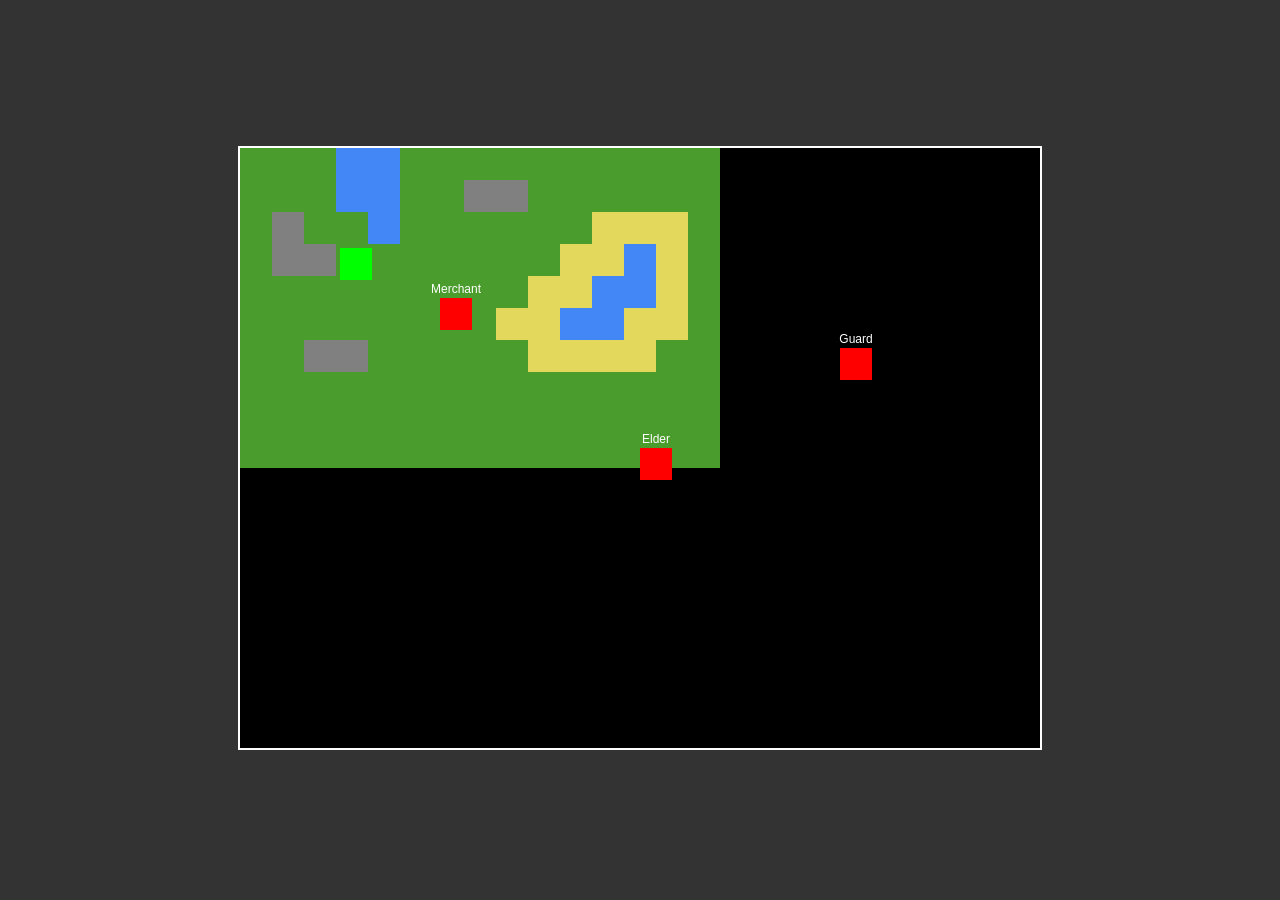
==== index.html @ fd5cf616 "Demo" ====
<!DOCTYPE html>
<html lang="en">
<head>
    <meta charset="UTF-8">
    <meta name="viewport" content="width=device-width, initial-scale=1.0">
    <title>2D RPG Game</title>
    <link rel="stylesheet" href="styles.css">
</head>
<body>
    <div class="game-container">
        <canvas id="gameCanvas"></canvas>
        <div id="dialogueBox" class="dialogue-box hidden">
            <p id="dialogueText"></p>
            <button id="dialogueButton">Continue</button>
        </div>
    </div>
    <script src="js/engine.js"></script>
    <script src="js/player.js"></script>
    <script src="js/npc.js"></script>
    <script src="js/map.js"></script>
    <script src="js/game.js"></script>
</body>
</html>
---- styles.css ----
* {
    margin: 0;
    padding: 0;
    box-sizing: border-box;
}

body {
    display: flex;
    justify-content: center;
    align-items: center;
    min-height: 100vh;
    background-color: #333;
}

.game-container {
    position: relative;
}

#gameCanvas {
    background-color: #000;
    border: 2px solid #fff;
}

.dialogue-box {
    position: absolute;
    bottom: 20px;
    left: 50%;
    transform: translateX(-50%);
    background-color: rgba(0, 0, 0, 0.8);
    color: white;
    padding: 15px;
    border-radius: 5px;
    width: 80%;
    max-width: 500px;
}

.dialogue-box p {
    margin-bottom: 10px;
    font-family: Arial, sans-serif;
}

.dialogue-box button {
    background-color: #4CAF50;
    color: white;
    border: none;
    padding: 5px 10px;
    cursor: pointer;
    border-radius: 3px;
}

.dialogue-box button:hover {
    background-color: #45a049;
}

.hidden {
    display: none;
}
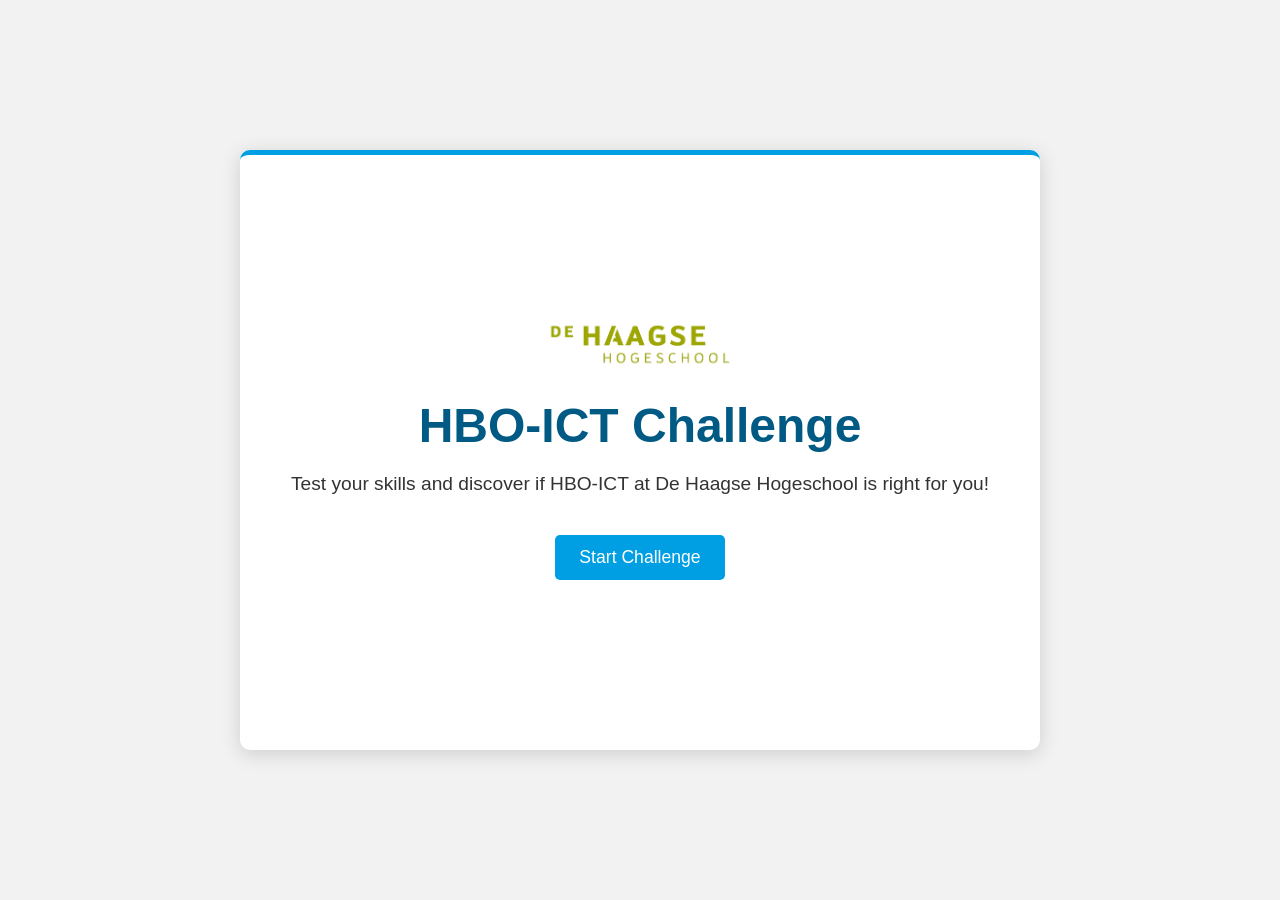
==== commit 14fd9a0d: "game" ====
--- a/index.html
+++ b/index.html
@@ -3,21 +3,56 @@
 <head>
     <meta charset="UTF-8">
     <meta name="viewport" content="width=device-width, initial-scale=1.0">
-    <title>2D RPG Game</title>
-    <link rel="stylesheet" href="styles.css">
+    <title>HBO-ICT De Haagse Hogeschool - Discover Your Path</title>
+    <link rel="stylesheet" href="css/style.css">
 </head>
 <body>
     <div class="game-container">
-        <canvas id="gameCanvas"></canvas>
-        <div id="dialogueBox" class="dialogue-box hidden">
-            <p id="dialogueText"></p>
-            <button id="dialogueButton">Continue</button>
+        <div id="main-menu" class="screen active">
+            <div class="logo-container">
+                <img src="img/download.png" class="logo">
+            </div>
+            <h1>HBO-ICT Challenge</h1>
+            <p>Test your skills and discover if HBO-ICT at De Haagse Hogeschool is right for you!</p>
+            <button id="start-button">Start Challenge</button>
+        </div>
+
+        <div id="level-select" class="screen">
+            <h2>Choose Your Challenge</h2>
+            <div class="level-buttons">
+                <button class="level-button" data-level="1">Level 1: HBO-ICT Basics</button>
+                <button class="level-button" data-level="2">Level 2: HBO-ICT Specializations</button>
+                <button class="level-button" data-level="3">Level 3: HBO-ICT Career Paths</button>
+            </div>
+            <button class="back-button">Back to Menu</button>
+        </div>
+
+        <div id="game-screen" class="screen">
+            <div id="level-title">Level 1</div>
+            <div id="question-container">
+                <div id="question-text">Question goes here</div>
+                <div id="answer-options"></div>
+            </div>
+            <div id="minigame-container"></div>
+            <div id="progress-bar">
+                <div id="progress-fill"></div>
+            </div>
+            <button class="back-button">Exit Challenge</button>
+        </div>
+
+        <div id="level-complete" class="screen">
+            <h2>Challenge Complete!</h2>
+            <div id="score-display">Score: 0</div>
+            <div id="feedback"></div>
+            <div class="cta-container">
+                <p>Want to learn more about HBO-ICT at De Haagse Hogeschool?</p>
+                <a href="https://www.dehaagsehogeschool.nl/opleidingen/hbo-bachelor/hbo-ict" target="_blank" class="cta-button">Visit HBO-ICT Website</a>
+            </div>
+            <button id="next-level-button">Next Challenge</button>
+            <button class="back-button">Challenge Select</button>
         </div>
     </div>
-    <script src="js/engine.js"></script>
-    <script src="js/player.js"></script>
-    <script src="js/npc.js"></script>
-    <script src="js/map.js"></script>
+
     <script src="js/game.js"></script>
 </body>
 </html> 
--- a/css/style.css
+++ b/css/style.css
@@ -0,0 +1,334 @@
+* {
+    margin: 0;
+    padding: 0;
+    box-sizing: border-box;
+    font-family: 'Arial', sans-serif;
+}
+
+:root {
+    --dhh-blue: #009fe3;
+    --dhh-dark-blue: #005a84;
+    --dhh-green: #95c11f;
+    --dhh-yellow: #ffed00;
+    --dhh-gray: #f2f2f2;
+    --dhh-dark-gray: #333333;
+}
+
+body {
+    background-color: var(--dhh-gray);
+    display: flex;
+    justify-content: center;
+    align-items: center;
+    min-height: 100vh;
+}
+
+.game-container {
+    width: 800px;
+    height: 600px;
+    background-color: white;
+    border-radius: 10px;
+    box-shadow: 0 4px 20px rgba(0, 0, 0, 0.15);
+    overflow: hidden;
+    position: relative;
+    border-top: 5px solid var(--dhh-blue);
+}
+
+.screen {
+    width: 100%;
+    height: 100%;
+    padding: 40px;
+    display: none;
+    flex-direction: column;
+    align-items: center;
+    justify-content: center;
+    text-align: center;
+}
+
+.active {
+    display: flex;
+}
+
+h1 {
+    color: var(--dhh-dark-blue);
+    font-size: 3rem;
+    margin-bottom: 20px;
+}
+
+h2 {
+    color: var(--dhh-dark-blue);
+    font-size: 2.5rem;
+    margin-bottom: 20px;
+}
+
+p {
+    color: var(--dhh-dark-gray);
+    font-size: 1.2rem;
+    margin-bottom: 30px;
+}
+
+button {
+    background-color: var(--dhh-blue);
+    color: white;
+    border: none;
+    border-radius: 5px;
+    padding: 12px 24px;
+    font-size: 1.1rem;
+    cursor: pointer;
+    margin: 10px;
+    transition: background-color 0.3s;
+}
+
+button:hover {
+    background-color: var(--dhh-dark-blue);
+}
+
+.back-button {
+    background-color: var(--dhh-dark-gray);
+    position: absolute;
+    bottom: 20px;
+    left: 20px;
+}
+
+.back-button:hover {
+    background-color: #555555;
+}
+
+.level-buttons {
+    display: flex;
+    flex-direction: column;
+    width: 100%;
+    max-width: 400px;
+}
+
+.level-button {
+    margin: 8px 0;
+    background-color: var(--dhh-green);
+}
+
+.level-button:hover {
+    background-color: #7ca118;
+}
+
+#level-title {
+    font-size: 2rem;
+    color: var(--dhh-dark-blue);
+    margin-bottom: 20px;
+}
+
+#question-container {
+    width: 100%;
+    max-width: 600px;
+    background-color: var(--dhh-gray);
+    padding: 20px;
+    border-radius: 10px;
+    margin-bottom: 20px;
+}
+
+#question-text {
+    font-size: 1.3rem;
+    color: var(--dhh-dark-blue);
+    margin-bottom: 20px;
+}
+
+#answer-options {
+    display: flex;
+    flex-direction: column;
+}
+
+.answer-option {
+    background-color: white;
+    border: 2px solid #ddd;
+    border-radius: 5px;
+    padding: 10px;
+    margin: 5px 0;
+    cursor: pointer;
+    transition: background-color 0.2s;
+    text-align: left;
+}
+
+.answer-option:hover {
+    background-color: #f5f7f8;
+}
+
+.correct {
+    background-color: var(--dhh-green);
+    color: white;
+}
+
+.incorrect {
+    background-color: #e74c3c;
+    color: white;
+}
+
+#minigame-container {
+    width: 100%;
+    max-width: 600px;
+    height: 300px;
+    background-color: var(--dhh-gray);
+    border-radius: 10px;
+    margin-bottom: 20px;
+    overflow: hidden;
+    position: relative;
+}
+
+#progress-bar {
+    width: 100%;
+    height: 10px;
+    background-color: var(--dhh-gray);
+    border-radius: 5px;
+    margin-top: 10px;
+    overflow: hidden;
+}
+
+#progress-fill {
+    height: 100%;
+    width: 0%;
+    background-color: var(--dhh-green);
+    transition: width 0.3s;
+}
+
+#score-display {
+    font-size: 2rem;
+    color: var(--dhh-dark-blue);
+    margin: 20px 0;
+}
+
+#feedback {
+    font-size: 1.2rem;
+    color: var(--dhh-dark-gray);
+    margin-bottom: 20px;
+    max-width: 500px;
+}
+
+.logo-container {
+    margin-bottom: 20px;
+}
+
+.logo {
+    max-width: 200px;
+    height: auto;
+}
+
+.cta-container {
+    margin: 20px 0;
+    padding: 15px;
+    background-color: var(--dhh-gray);
+    border-radius: 10px;
+}
+
+.cta-button {
+    display: inline-block;
+    background-color: var(--dhh-blue);
+    color: white;
+    text-decoration: none;
+    padding: 12px 24px;
+    border-radius: 5px;
+    margin-top: 10px;
+    transition: background-color 0.3s;
+}
+
+.cta-button:hover {
+    background-color: var(--dhh-dark-blue);
+}
+
+/* Minigame Styles */
+.minigame-instructions {
+    margin-bottom: 20px;
+    font-size: 1.2rem;
+    color: var(--dhh-dark-blue);
+}
+
+/* Typing Game */
+.typing-game {
+    display: flex;
+    flex-direction: column;
+    width: 100%;
+}
+
+.code-display {
+    background-color: var(--dhh-dark-blue);
+    color: white;
+    padding: 15px;
+    border-radius: 5px;
+    font-family: monospace;
+    margin-bottom: 10px;
+}
+
+.code-input {
+    width: 100%;
+    height: 100px;
+    padding: 10px;
+    margin-bottom: 10px;
+    font-family: monospace;
+    resize: none;
+    border: 2px solid var(--dhh-blue);
+}
+
+/* Memory Game */
+.memory-game {
+    display: flex;
+    flex-direction: column;
+    align-items: center;
+}
+
+.memory-grid {
+    display: grid;
+    grid-gap: 10px;
+    width: 300px;
+    height: 300px;
+    margin-bottom: 20px;
+}
+
+.memory-cell {
+    background-color: var(--dhh-blue);
+    border-radius: 5px;
+    cursor: pointer;
+    transition: background-color 0.2s;
+}
+
+.memory-cell.highlight {
+    background-color: var(--dhh-yellow);
+}
+
+.memory-cell.user-selected {
+    background-color: var(--dhh-green);
+}
+
+/* Puzzle Game */
+.puzzle-game {
+    display: flex;
+    flex-direction: column;
+    width: 100%;
+}
+
+.code-blocks {
+    display: flex;
+    flex-direction: column;
+    margin-bottom: 20px;
+}
+
+.code-block {
+    background-color: var(--dhh-blue);
+    color: white;
+    padding: 10px;
+    margin: 5px 0;
+    border-radius: 5px;
+    cursor: grab;
+}
+
+.code-block.dragging {
+    opacity: 0.5;
+}
+
+.drop-zone {
+    min-height: 150px;
+    background-color: var(--dhh-gray);
+    border: 2px dashed #ccc;
+    border-radius: 5px;
+    padding: 10px;
+    margin-bottom: 20px;
+}
+
+.drop-zone .code-block {
+    background-color: var(--dhh-green);
+} 
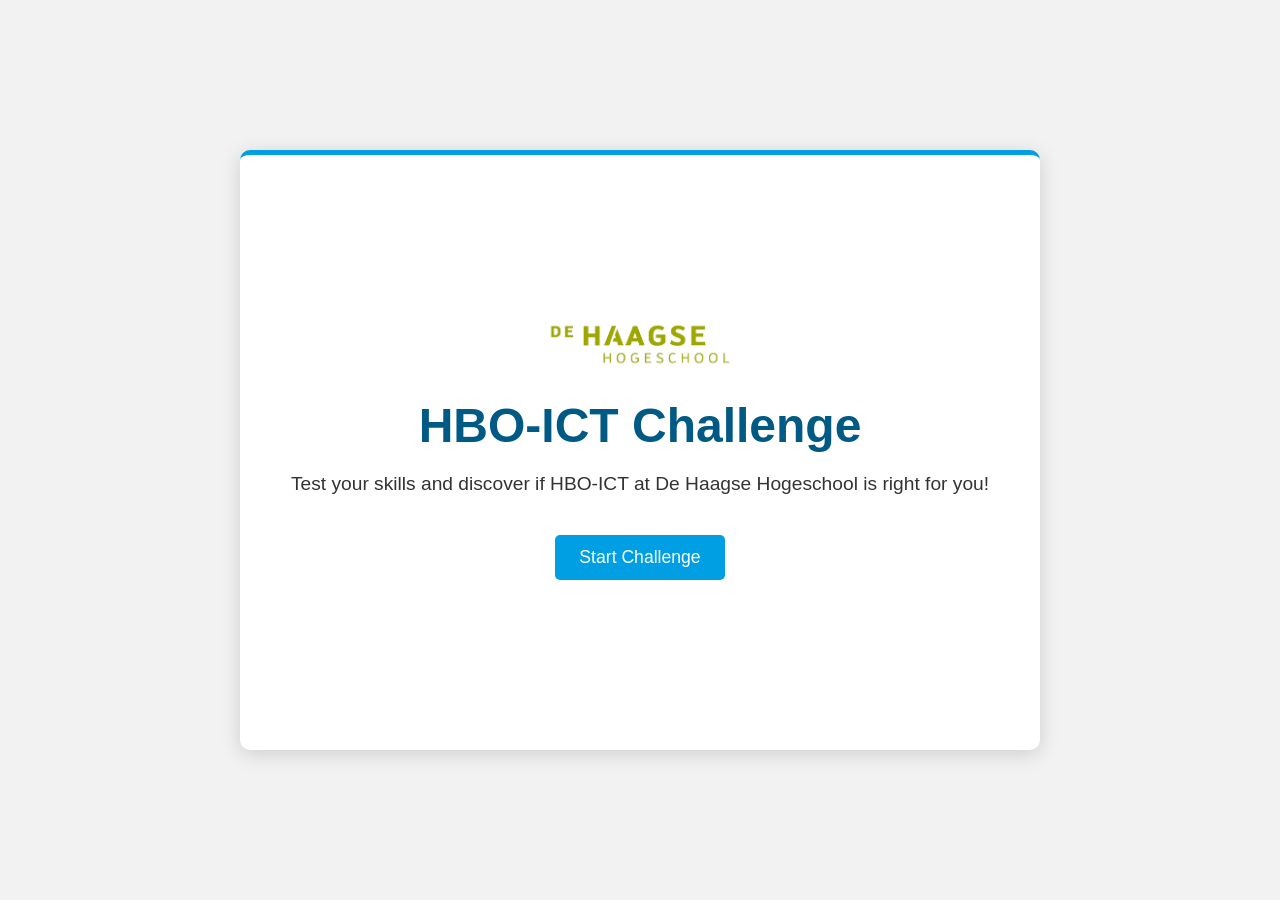
==== commit be52b6d6: "Quiz game, new test and results" ====
--- a/index.html
+++ b/index.html
@@ -17,23 +17,15 @@
             <button id="start-button">Start Challenge</button>
         </div>
 
-        <div id="level-select" class="screen">
-            <h2>Choose Your Challenge</h2>
-            <div class="level-buttons">
-                <button class="level-button" data-level="1">Level 1: HBO-ICT Basics</button>
-                <button class="level-button" data-level="2">Level 2: HBO-ICT Specializations</button>
-                <button class="level-button" data-level="3">Level 3: HBO-ICT Career Paths</button>
-            </div>
-            <button class="back-button">Back to Menu</button>
-        </div>
-
         <div id="game-screen" class="screen">
-            <div id="level-title">Level 1</div>
             <div id="question-container">
                 <div id="question-text">Question goes here</div>
                 <div id="answer-options"></div>
+                <div id="explanation-container" style="display: none;">
+                    <textarea id="explanation-textarea" placeholder="Please provide your explanation..."></textarea>
+                    <button id="submit-explanation-btn">Submit Explanation</button>
+                </div>
             </div>
-            <div id="minigame-container"></div>
             <div id="progress-bar">
                 <div id="progress-fill"></div>
             </div>
@@ -42,14 +34,12 @@
 
         <div id="level-complete" class="screen">
             <h2>Challenge Complete!</h2>
-            <div id="score-display">Score: 0</div>
             <div id="feedback"></div>
             <div class="cta-container">
                 <p>Want to learn more about HBO-ICT at De Haagse Hogeschool?</p>
                 <a href="https://www.dehaagsehogeschool.nl/opleidingen/hbo-bachelor/hbo-ict" target="_blank" class="cta-button">Visit HBO-ICT Website</a>
             </div>
-            <button id="next-level-button">Next Challenge</button>
-            <button class="back-button">Challenge Select</button>
+            <button id="next-level-button">Back to Menu</button>
         </div>
     </div>
 
--- a/css/style.css
+++ b/css/style.css
@@ -150,25 +150,29 @@
     background-color: #f5f7f8;
 }
 
-.correct {
+.answer-option.selected {
+    background-color: var(--dhh-blue);
+    color: white;
+}
+
+#explanation-container {
+    margin-top: 20px;
+    width: 100%;
+}
+
+#explanation-textarea {
+    width: 100%;
+    min-height: 100px;
+    padding: 10px;
+    border: 1px solid #ccc;
+    border-radius: 5px;
+    font-family: Arial, sans-serif;
+    resize: vertical;
+}
+
+#submit-explanation-btn {
+    margin-top: 10px;
     background-color: var(--dhh-green);
-    color: white;
-}
-
-.incorrect {
-    background-color: #e74c3c;
-    color: white;
-}
-
-#minigame-container {
-    width: 100%;
-    max-width: 600px;
-    height: 300px;
-    background-color: var(--dhh-gray);
-    border-radius: 10px;
-    margin-bottom: 20px;
-    overflow: hidden;
-    position: relative;
 }
 
 #progress-bar {
@@ -331,4 +335,148 @@
 
 .drop-zone .code-block {
     background-color: var(--dhh-green);
+}
+
+.response-summary {
+    margin: 20px 0;
+    text-align: left;
+}
+
+.response-summary ul {
+    list-style-type: none;
+    padding: 0;
+}
+
+.response-summary li {
+    margin-bottom: 15px;
+    padding: 10px;
+    background-color: var(--dhh-gray);
+    border-radius: 5px;
+}
+
+.recommendation {
+    margin: 20px 0;
+    text-align: left;
+}
+
+/* IT Career Quiz Specific Styles */
+.career-recommendation {
+    background-color: var(--dhh-gray);
+    border-radius: 5px;
+    padding: 15px;
+    margin: 20px 0;
+    text-align: left;
+}
+
+.career-recommendation h4 {
+    color: var(--dhh-blue);
+    margin-bottom: 10px;
+    font-size: 1.2rem;
+}
+
+.career-scores {
+    margin: 20px 0;
+    text-align: left;
+}
+
+.career-scores h4 {
+    margin-bottom: 15px;
+    color: var(--dhh-dark-blue);
+}
+
+.score-chart {
+    max-width: 600px;
+    margin: 0 auto;
+}
+
+.chart-bar-container {
+    display: flex;
+    align-items: center;
+    margin-bottom: 10px;
+}
+
+.chart-label {
+    width: 200px;
+    text-align: right;
+    padding-right: 15px;
+    font-weight: bold;
+    color: var(--dhh-dark-blue);
+}
+
+.chart-bar-wrapper {
+    flex-grow: 1;
+    height: 25px;
+    background-color: var(--dhh-gray);
+    border-radius: 3px;
+    overflow: hidden;
+}
+
+.chart-bar {
+    height: 100%;
+    background-color: var(--dhh-blue);
+    width: 0%;
+    transition: width 1s ease-out;
+}
+
+.chart-score {
+    width: 30px;
+    text-align: center;
+    font-weight: bold;
+    margin-left: 10px;
+    color: var(--dhh-dark-blue);
+}
+
+@media (max-width: 768px) {
+    .chart-bar-container {
+        flex-direction: column;
+        align-items: flex-start;
+        margin-bottom: 20px;
+    }
+
+    .chart-label {
+        width: 100%;
+        text-align: left;
+        padding-right: 0;
+        margin-bottom: 5px;
+    }
+
+    .chart-bar-wrapper {
+        width: 100%;
+    }
+
+    .chart-score {
+        margin-top: 5px;
+        margin-left: auto;
+    }
+}
+
+/* Update existing styles for feedback to better accommodate career quiz results */
+#feedback {
+    max-width: 800px;
+    margin: 0 auto;
+}
+
+#feedback h3 {
+    color: var(--dhh-dark-blue);
+    margin-bottom: 20px;
+    font-size: 1.5rem;
+}
+
+#feedback h4 {
+    color: var(--dhh-dark-blue);
+    margin: 15px 0 10px;
+    font-size: 1.2rem;
+}
+
+#feedback ul {
+    list-style-type: none;
+    padding: 0;
+}
+
+#feedback li {
+    margin-bottom: 15px;
+    padding: 10px;
+    background-color: var(--dhh-gray);
+    border-radius: 5px;
+    text-align: left;
 } 
